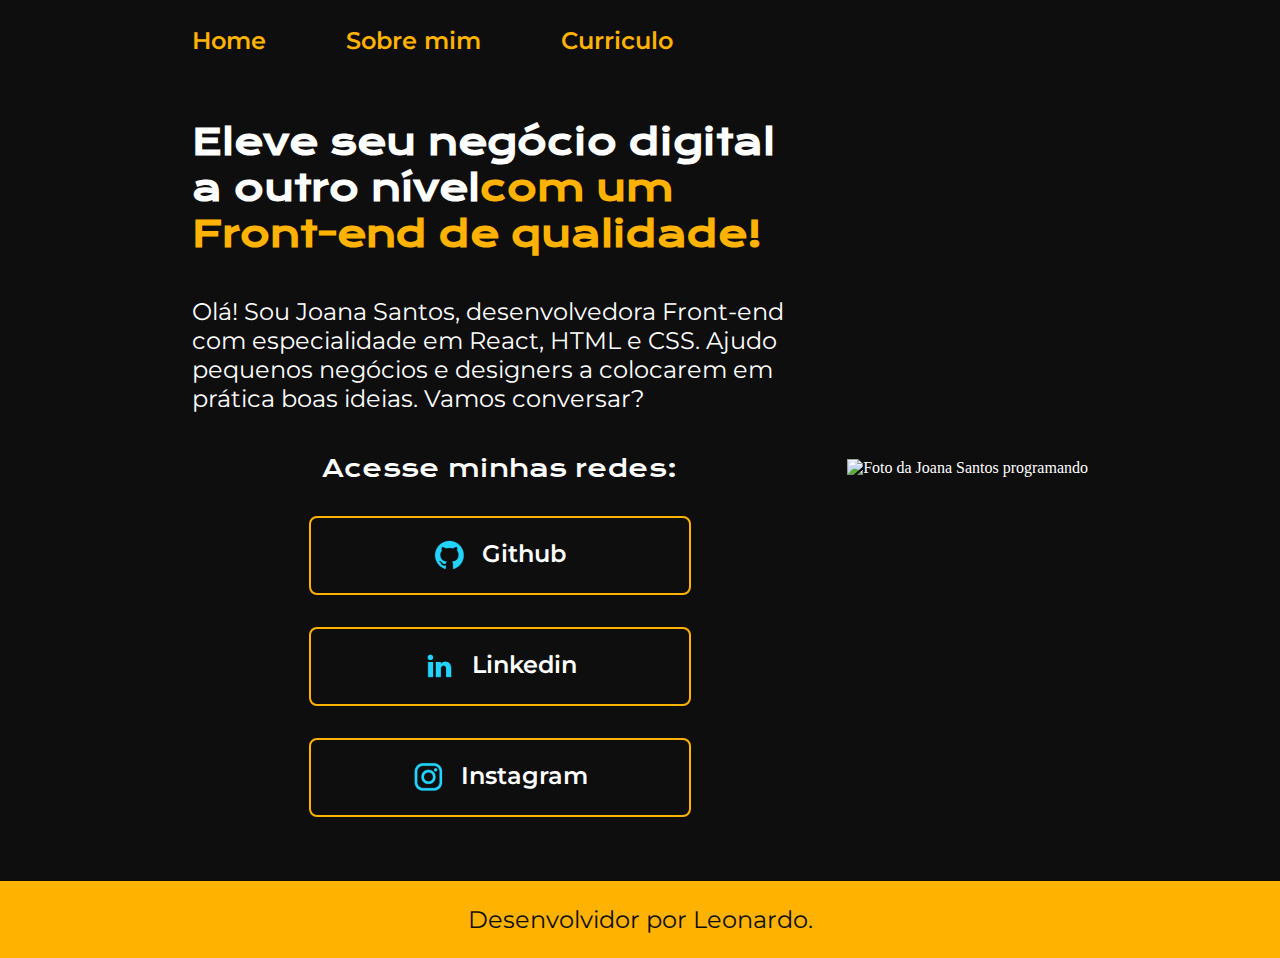
==== portifolio/index.html @ 7ec40920 "primario" ====
<!DOCTYPE html>
<html lang="pt-br">

<head>
    <meta charset="UTF-8">
    <meta http-equiv="X-UA-Compatible" content="IE=edge">
    <meta name="viewport" content="width=device-width, initial-scale=1.0">
    <title>Portifolio</title>
    <link rel="stylesheet" href="./styles/style.css">
</head>

<body>
    <header class="cabecalho">
        <nav class="cabecalho__menu">
            <a class="cabecalho__menu__link" href="index.html">Home</a>
            <a class="cabecalho__menu__link" href="about.html">Sobre mim</a>
            <a class="cabecalho__menu__link" href="curriculo.html">Curriculo</a>
        </nav>
    </header>
    
    <main class="apresentacao">
        <section class="apresentacao__conteudo">
            <h1 class="apresentacao__conteudo__titulo">Eleve seu negócio digital a outro nível<strong 
            class="titulo-destaque">com um Front-end de qualidade!
            </strong></h1>
            <p class="apresentacao__conteudo__texto">Olá! Sou Joana Santos, desenvolvedora
            Front-end com especialidade em React, HTML e
            CSS. Ajudo pequenos negócios e designers a
            colocarem em prática boas ideias. Vamos
            conversar?</p>
            <div class="apresentacao__links">
                <h2 class="apresentacao__links__subtitulo">Acesse minhas redes:</h2>
                <a class="apresentacao__links__link" href="https://github.com/leo-cristo">
                    <img src="./assets/github.png" alt=" Github ">
                    Github
                </a>
                <a class="apresentacao__links__link" href="https://www.linkedin.com/in/leonardo-de-cristo-4654b02a3/">
                    <img src="./assets/linkedin.png" alt=" linkedin ">
                    Linkedin
                </a>
                <a class="apresentacao__links__link" href="https://www.instagram.com/leo__dec/">
                    <img src="./assets/instagram.png" alt=" Instagram ">
                    Instagram
                </a>
            
            </div>
        </section>
        <img src="./assets/imagem.png" alt="Foto da Joana Santos programando">
    </main>
    <footer class="rodape">
        <P>Desenvolvidor por Leonardo.</P>
    </footer>
</body>
</html>
---- portifolio/styles/style.css ----
@import url('https://fonts.googleapis.com/css2?family=Krona+One&family=Montserrat:wght@400;600&display=swap');

:root {
    --cor-primaria: #0e0e0e;
    --cor-secundaria: #FFB200;
    --cor-terciaria:   #ffffff;
    --cor-hover: #BBBBBB;

    --fonte-primaria: 'Krona One', sans-serif;
    --fonte-secundaria: 'Montserrat', sans-serif;
}


*{
    margin: 0;
    padding: 0;
}

body{
    box-sizing: border-box;
    background-color: var(--cor-primaria);
    color: var(--cor-terciaria);
}

.cabecalho {
    padding: 2% 0% 0% 15%;
    
}

.cabecalho__menu {
    display: flex;
    gap: 80px;
}    


.cabecalho__menu__link {
    font-family: var(--fonte-secundaria);
    font-size: 24px;
    font-weight: 600;
    color: var(--cor-secundaria);
    text-decoration: none;
    
}

.apresentacao{
    padding: 5% 15%;
    display: flex;
    align-items: center;
    justify-content: space-between;
}
.apresentacao__conteudo{
    width: 615px;
    display: flex;
    flex-direction: column;
    gap: 40px;
}

.apresentacao__conteudo__titulo{
    font-size: 36px;
    font-family: var(--fonte-primaria);
}

.titulo-destaque{
    color: var(--cor-secundaria);
}

.apresentacao__conteudo__texto{
    font-size: 24px;
    font-family: var(--fonte-secundaria);
}

.apresentacao__conteudo__texto__lista {
    font-size: 24px;
    font-family: var(--fonte-secundaria);
}

.apresentacao__links{
    display: flex;
    flex-direction: column;
    justify-content: space-between;
    align-items: center;
    gap: 32px;
}

.apresentacao__links__subtitulo {
    font-family: var(--fonte-primaria);
    font-weight: 400;
    font-size: 24px;
}

.apresentacao__links__link {
    display:flex;
    justify-content: center;
    gap: 16px;
    border: 2px solid var(--cor-secundaria);
    width: 378px;
    text-align: center;
    border-radius: 8px;
    font-size: 24px;
    font-weight: 600;
    padding: 21.5px 0;
    text-decoration: none;
    color: var(--cor-terciaria);
    font-family: var(--fonte-secundaria);
}

.apresentacao__links__link:hover {
    background-color: var(--cor-hover);
}
.rodape {
    padding: 24px;
    color: var(--cor-primaria);
    background-color: var(--cor-secundaria);
    text-align: center;
    font-family: var(--fonte-secundaria);
    font-size: 24px;
    font-weight: 400;
}
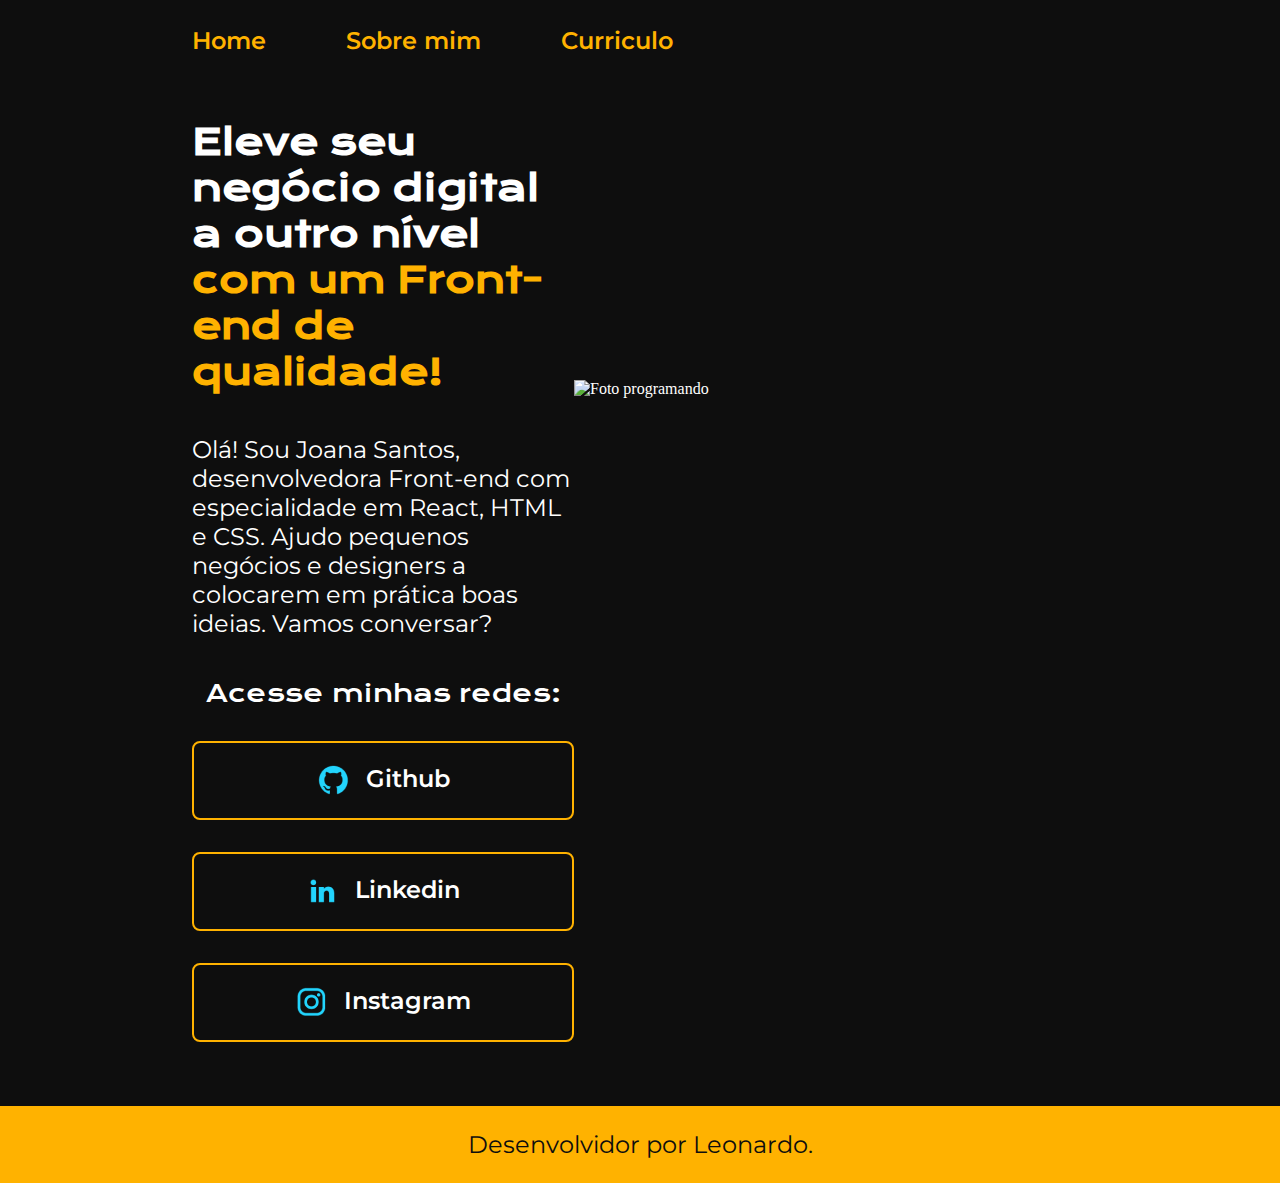
==== commit 208c2305: "nova imagem" ====
--- a/portifolio/index.html
+++ b/portifolio/index.html
@@ -21,7 +21,7 @@
     <main class="apresentacao">
         <section class="apresentacao__conteudo">
             <h1 class="apresentacao__conteudo__titulo">Eleve seu negócio digital a outro nível<strong 
-            class="titulo-destaque">com um Front-end de qualidade!
+            class="titulo-destaque"> com um Front-end de qualidade!
             </strong></h1>
             <p class="apresentacao__conteudo__texto">Olá! Sou Joana Santos, desenvolvedora
             Front-end com especialidade em React, HTML e
@@ -45,7 +45,7 @@
             
             </div>
         </section>
-        <img src="./assets/imagem.png" alt="Foto da Joana Santos programando">
+        <img src="./assets/imagem2.jpg" alt="Foto programando" width="600" height="400">
     </main>
     <footer class="rodape">
         <P>Desenvolvidor por Leonardo.</P>
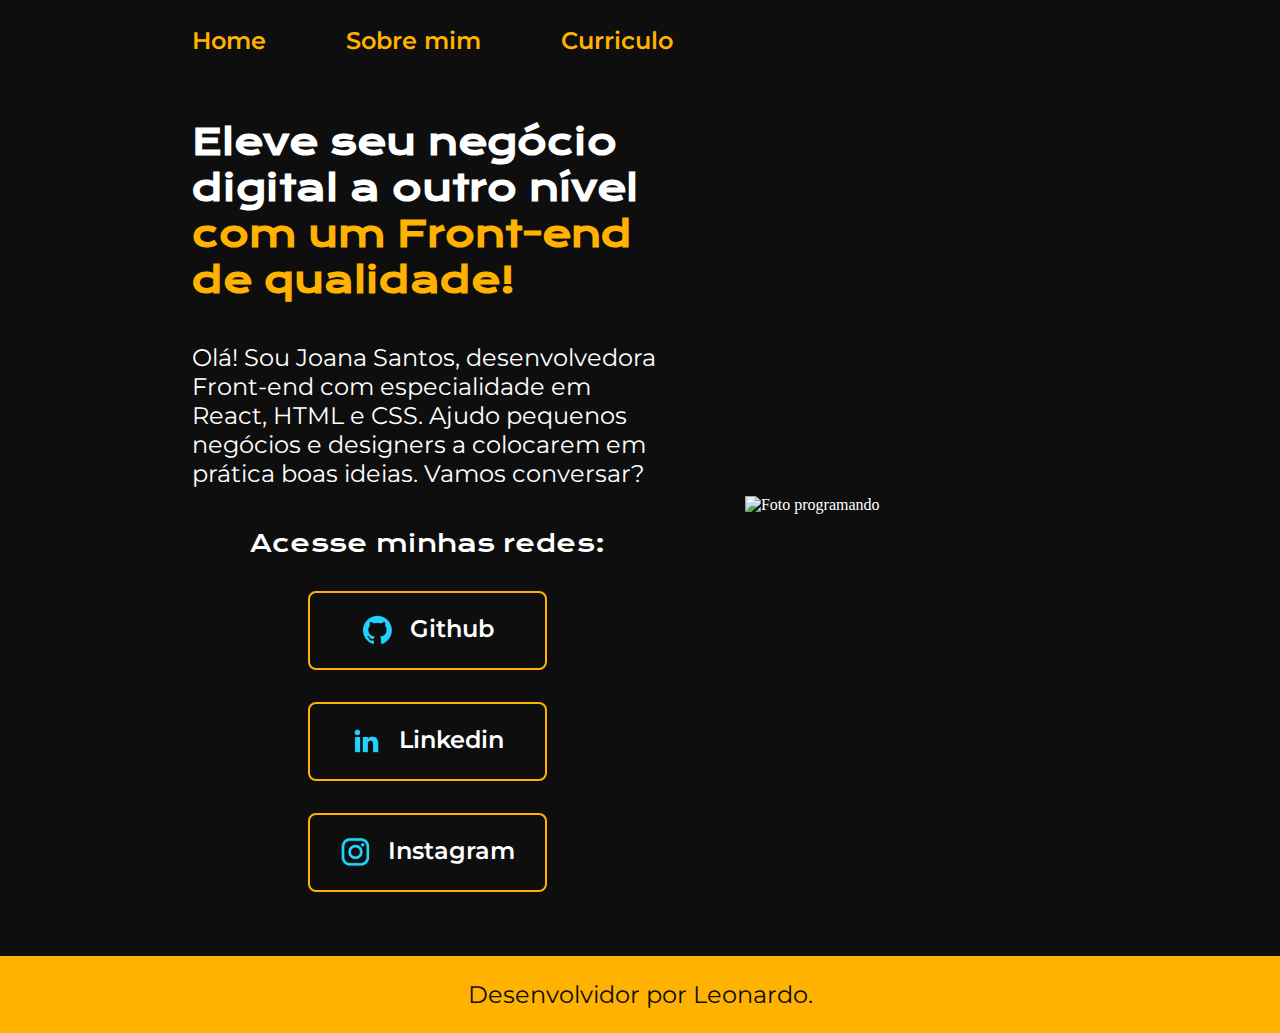
==== commit 2cbe1189: "versao 1.0" ====
--- a/portifolio/index.html
+++ b/portifolio/index.html
@@ -45,7 +45,7 @@
             
             </div>
         </section>
-        <img src="./assets/imagem2.jpg" alt="Foto programando" width="600" height="400">
+        <img class="apresentacao__imagem" src="./assets/imagem2.jpg" alt="Foto programando" >
     </main>
     <footer class="rodape">
         <P>Desenvolvidor por Leonardo.</P>
--- a/portifolio/styles/style.css
+++ b/portifolio/styles/style.css
@@ -35,7 +35,7 @@
 
 .cabecalho__menu__link {
     font-family: var(--fonte-secundaria);
-    font-size: 24px;
+    font-size: 1.5rem;
     font-weight: 600;
     color: var(--cor-secundaria);
     text-decoration: none;
@@ -47,6 +47,7 @@
     display: flex;
     align-items: center;
     justify-content: space-between;
+    gap: 82px;
 }
 .apresentacao__conteudo{
     width: 615px;
@@ -56,7 +57,7 @@
 }
 
 .apresentacao__conteudo__titulo{
-    font-size: 36px;
+    font-size: 2.25rem;
     font-family: var(--fonte-primaria);
 }
 
@@ -65,12 +66,12 @@
 }
 
 .apresentacao__conteudo__texto{
-    font-size: 24px;
+    font-size: 1.5rem;
     font-family: var(--fonte-secundaria);
 }
 
 .apresentacao__conteudo__texto__lista {
-    font-size: 24px;
+    font-size: 1.5rem;
     font-family: var(--fonte-secundaria);
 }
 
@@ -85,7 +86,7 @@
 .apresentacao__links__subtitulo {
     font-family: var(--fonte-primaria);
     font-weight: 400;
-    font-size: 24px;
+    font-size: 1.5rem;
 }
 
 .apresentacao__links__link {
@@ -93,10 +94,10 @@
     justify-content: center;
     gap: 16px;
     border: 2px solid var(--cor-secundaria);
-    width: 378px;
+    width: 50%;
     text-align: center;
     border-radius: 8px;
-    font-size: 24px;
+    font-size: 1.5rem;
     font-weight: 600;
     padding: 21.5px 0;
     text-decoration: none;
@@ -107,13 +108,44 @@
 .apresentacao__links__link:hover {
     background-color: var(--cor-hover);
 }
+
+.apresentacao__imagem {
+    width: 50%;
+}
+
+
 .rodape {
     padding: 24px;
     color: var(--cor-primaria);
     background-color: var(--cor-secundaria);
     text-align: center;
     font-family: var(--fonte-secundaria);
-    font-size: 24px;
+    font-size: 1.5rem;
     font-weight: 400;
 }
 
+@media (max-width:1200px) {
+
+    .cabecalho {
+        padding: 10%;
+    }
+
+    .cabecalho__menu {
+        justify-content: center;
+    }
+
+
+    .apresentacao{
+        flex-direction: column-reverse;
+        padding: 5%
+    }
+
+    .apresentacao__conteudo {
+        width: auto;
+    }
+
+
+
+
+
+}